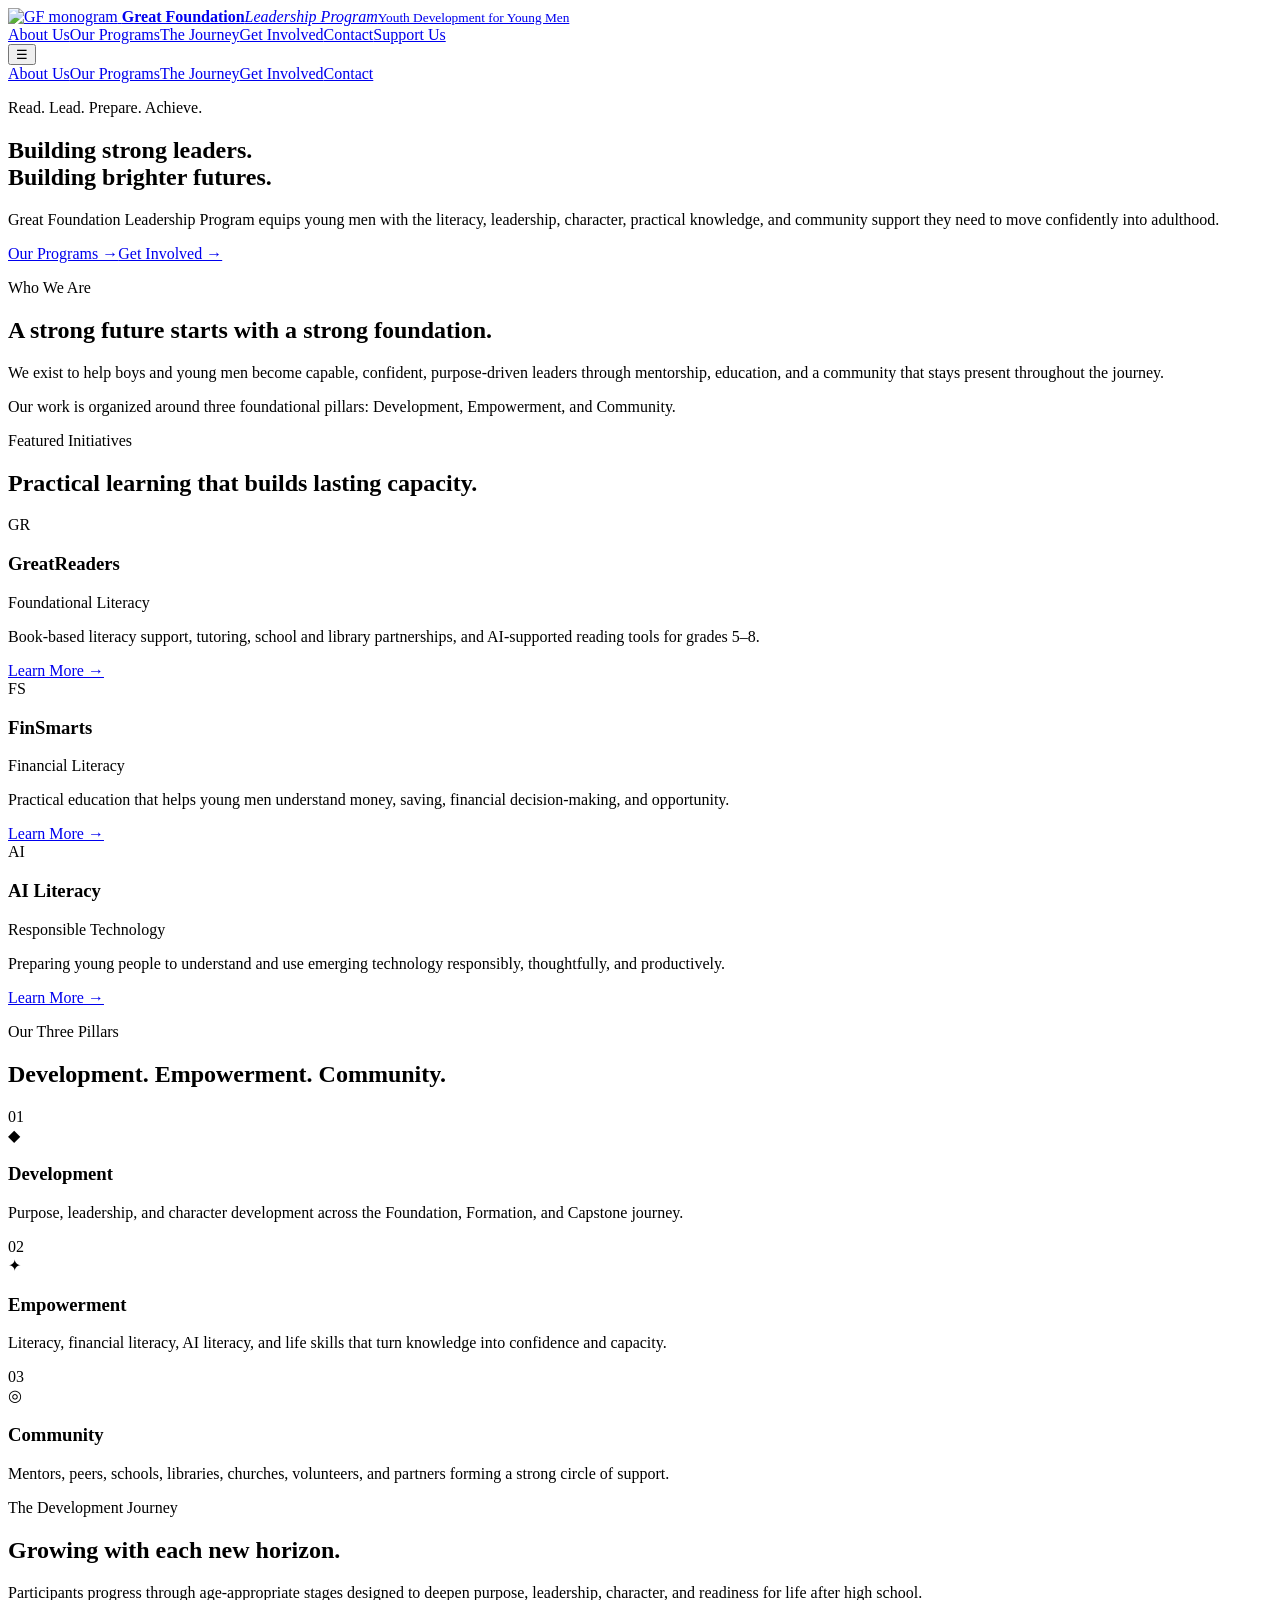
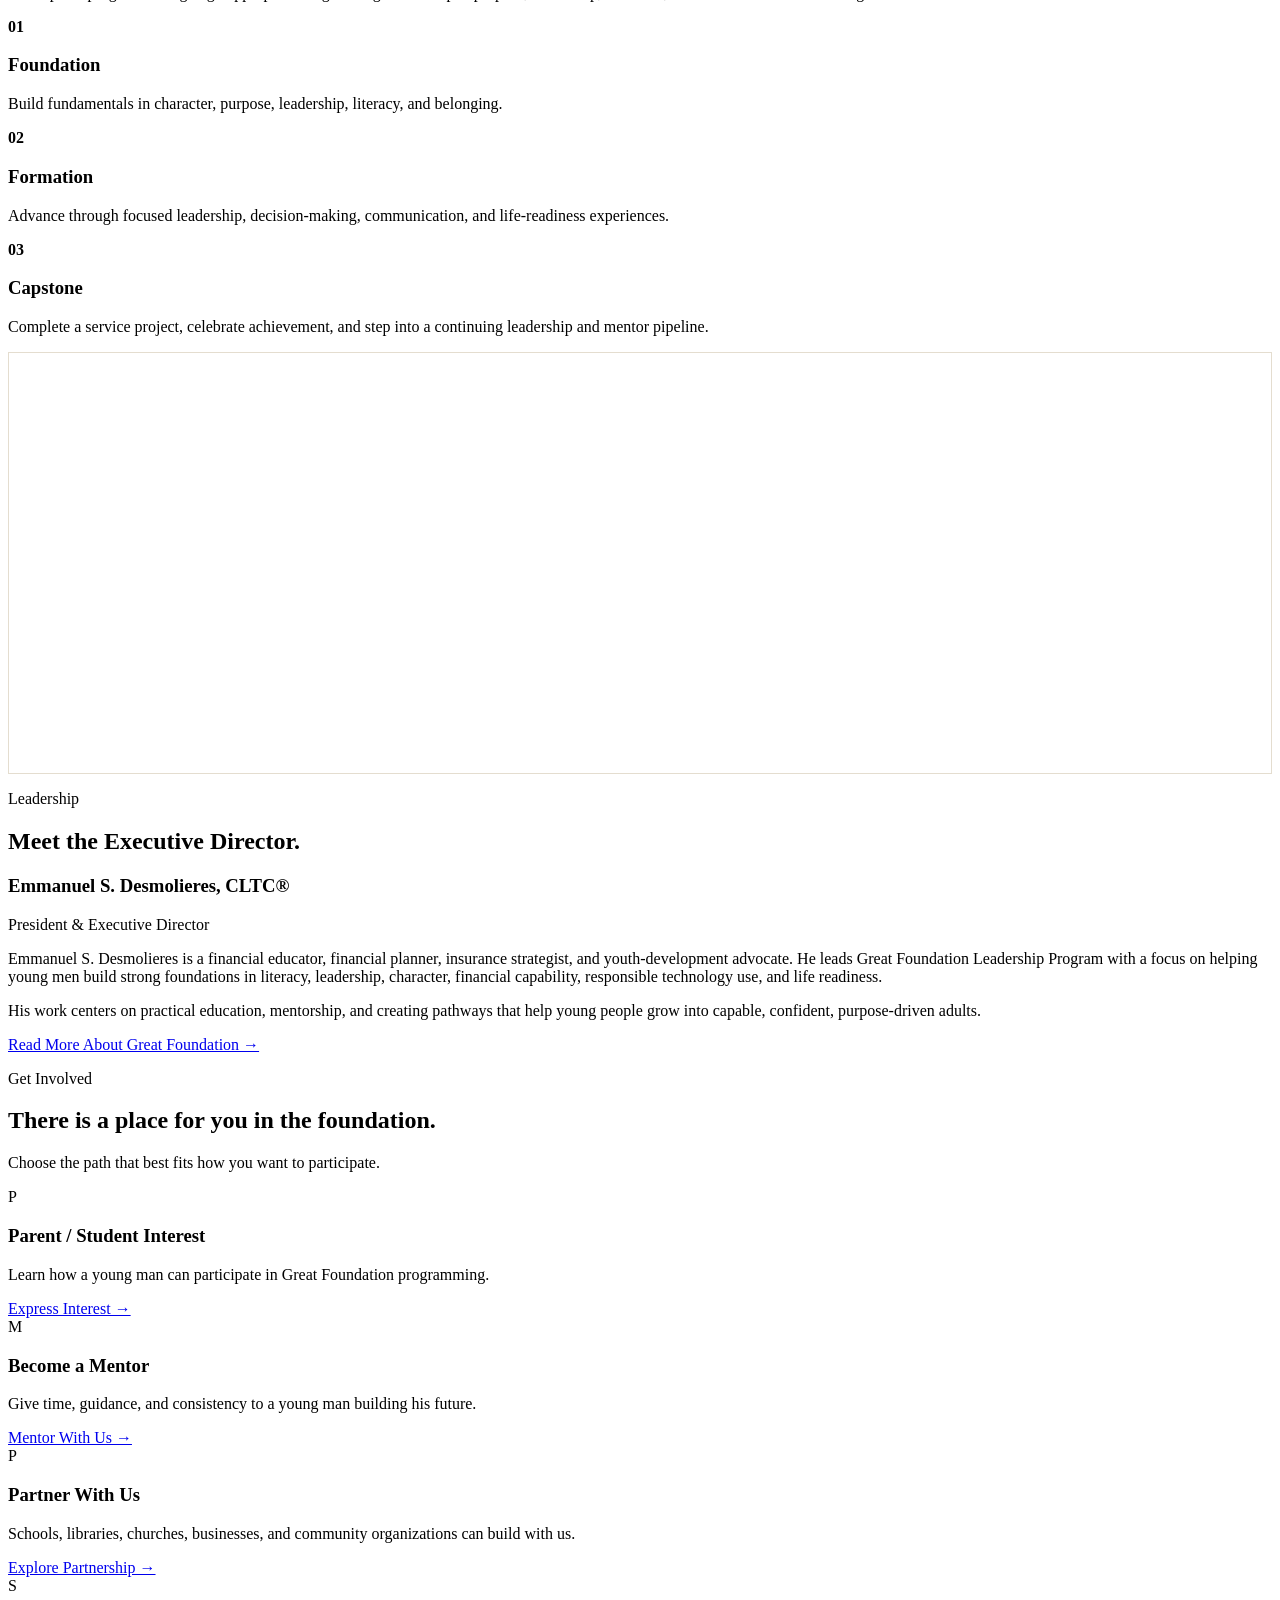
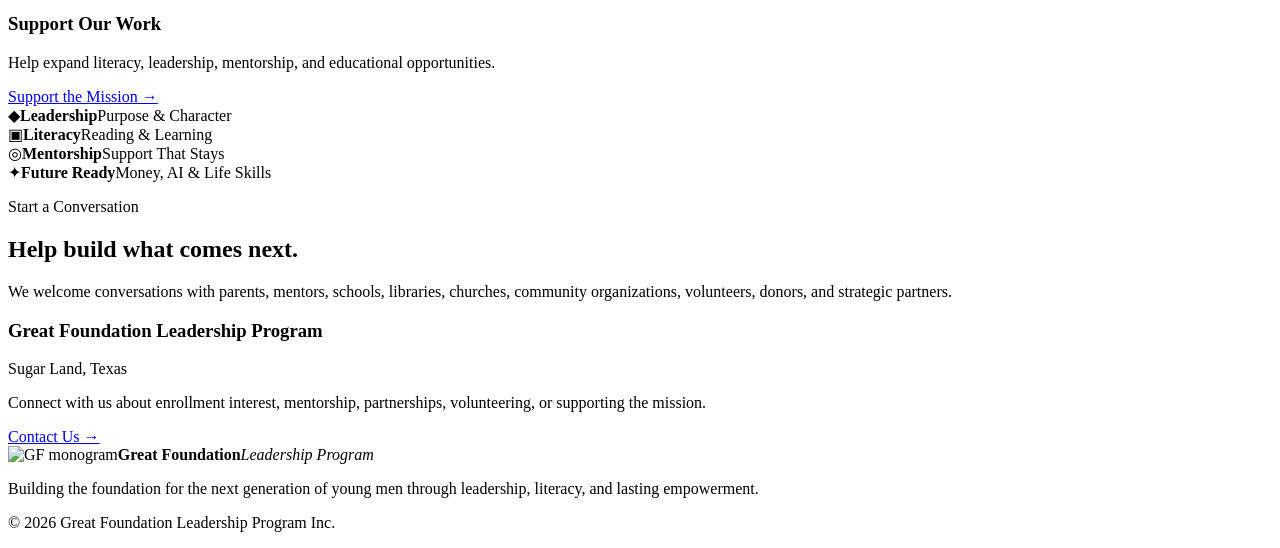
==== index.html @ b6fe9224 "Move site editing to direct GitHub source files" ====
<!doctype html>
<html lang="en">
<head>
  <meta charset="UTF-8" />
  <meta name="viewport" content="width=device-width, initial-scale=1.0" />
  <meta name="description" content="Great Foundation Leadership Program builds the foundation for the next generation of young men through leadership, literacy, and lasting empowerment." />
  <title>Great Foundation Leadership Program</title>
  <link rel="icon" type="image/png" sizes="32x32" href="/images/favicon-32x32.png" />
  <link rel="icon" type="image/png" sizes="16x16" href="/images/favicon-16x16.png" />
  <link rel="apple-touch-icon" sizes="180x180" href="/images/apple-touch-icon.png" />
  <link rel="manifest" href="/site.webmanifest" />
  <meta name="theme-color" content="#071f45" />
  <link rel="stylesheet" href="/styles.css" />
  <link rel="stylesheet" href="/overrides.css" />
</head>
<body>
<div class="site-shell" id="top">
<header class="topbar">
  <div class="wrap nav-wrap">
    <a class="brand" href="#top" aria-label="Great Foundation Leadership Program home">
      <img src="/images/gf-monogram-light.png" alt="GF monogram" />
      <span class="brand-copy"><strong>Great Foundation</strong><em>Leadership Program</em><small>Youth Development for Young Men</small></span>
    </a>
    <nav class="desktop-nav" aria-label="Main navigation">
      <a href="/about.html">About Us</a><a href="/programs.html">Our Programs</a><a href="#journey">The Journey</a><a href="#get-involved">Get Involved</a><a href="/contact.html">Contact</a><a class="gold-button small" href="/support.html">Support Us</a>
    </nav>
    <button class="mobile-toggle" id="menuBtn" aria-label="Open menu" aria-expanded="false">☰</button>
  </div>
  <nav class="mobile-nav hidden" id="mobileNav">
    <a href="/about.html">About Us</a><a href="/programs.html">Our Programs</a><a href="#journey">The Journey</a><a href="#get-involved">Get Involved</a><a href="/contact.html">Contact</a>
  </nav>
</header>
<main>
<section class="hero">
  <div class="hero-photo" aria-hidden="true"></div><div class="hero-shade" aria-hidden="true"></div>
  <div class="wrap hero-grid"><div class="hero-copy">
    <p class="hero-kicker">Read. Lead. Prepare. Achieve.</p>
    <h1>Building strong leaders.<br><span>Building brighter futures.</span></h1>
    <p class="hero-text">Great Foundation Leadership Program equips young men with the literacy, leadership, character, practical knowledge, and community support they need to move confidently into adulthood.</p>
    <div class="hero-actions"><a class="gold-button" href="#programs">Our Programs →</a><a class="outline-button" href="#get-involved">Get Involved →</a></div>
  </div></div>
</section>
<section class="intro-strip" id="about"><div class="wrap intro-grid">
  <div><p class="section-kicker">Who We Are</p><h2>A strong future starts with a <span>strong foundation.</span></h2></div>
  <div><p>We exist to help boys and young men become capable, confident, purpose-driven leaders through mentorship, education, and a community that stays present throughout the journey.</p><p class="subtle">Our work is organized around three foundational pillars: Development, Empowerment, and Community.</p></div>
</div></section>
<section class="programs" id="programs"><div class="wrap">
  <div class="section-title centered"><p class="section-kicker">Featured Initiatives</p><h2>Practical learning that builds <span>lasting capacity.</span></h2></div>
  <div class="program-grid">
    <article class="program-card"><div class="round-icon"><span class="icon-letter">GR</span></div><div><h3>GreatReaders</h3><p class="program-kicker">Foundational Literacy</p><p>Book-based literacy support, tutoring, school and library partnerships, and AI-supported reading tools for grades 5–8.</p><a class="text-link" href="/programs.html#greatreaders">Learn More →</a></div></article>
    <article class="program-card"><div class="round-icon"><span class="icon-letter">FS</span></div><div><h3>FinSmarts</h3><p class="program-kicker">Financial Literacy</p><p>Practical education that helps young men understand money, saving, financial decision-making, and opportunity.</p><a class="text-link" href="/programs.html#finsmarts">Learn More →</a></div></article>
    <article class="program-card"><div class="round-icon"><span class="icon-letter">AI</span></div><div><h3>AI Literacy</h3><p class="program-kicker">Responsible Technology</p><p>Preparing young people to understand and use emerging technology responsibly, thoughtfully, and productively.</p><a class="text-link" href="/programs.html#ai-literacy">Learn More →</a></div></article>
  </div>
</div></section>
<section class="pillars-section"><div class="wrap">
  <div class="section-title"><p class="section-kicker">Our Three Pillars</p><h2>Development. Empowerment. <span>Community.</span></h2></div>
  <div class="pillar-grid">
    <article class="pillar-card"><span class="pillar-number">01</span><div class="pillar-symbol">◆</div><h3>Development</h3><p>Purpose, leadership, and character development across the Foundation, Formation, and Capstone journey.</p></article>
    <article class="pillar-card"><span class="pillar-number">02</span><div class="pillar-symbol">✦</div><h3>Empowerment</h3><p>Literacy, financial literacy, AI literacy, and life skills that turn knowledge into confidence and capacity.</p></article>
    <article class="pillar-card"><span class="pillar-number">03</span><div class="pillar-symbol">◎</div><h3>Community</h3><p>Mentors, peers, schools, libraries, churches, volunteers, and partners forming a strong circle of support.</p></article>
  </div>
</div></section>
<section class="journey" id="journey"><div class="wrap journey-grid">
  <div class="journey-copy"><p class="section-kicker gold">The Development Journey</p><h2>Growing with each <span>new horizon.</span></h2><p>Participants progress through age-appropriate stages designed to deepen purpose, leadership, character, and readiness for life after high school.</p></div>
  <div class="journey-steps">
    <article><b>01</b><div><h3>Foundation</h3><p>Build fundamentals in character, purpose, leadership, literacy, and belonging.</p></div></article>
    <article><b>02</b><div><h3>Formation</h3><p>Advance through focused leadership, decision-making, communication, and life-readiness experiences.</p></div></article>
    <article><b>03</b><div><h3>Capstone</h3><p>Complete a service project, celebrate achievement, and step into a continuing leadership and mentor pipeline.</p></div></article>
  </div>
</div></section>
<section class="bio-section" id="leadership"><div class="wrap bio-grid">
  <div class="bio-mark bio-photo portrait" role="img" aria-label="Portrait of Emmanuel S. Desmolieres"></div>
  <div><p class="section-kicker">Leadership</p><h2>Meet the <span>Executive Director.</span></h2><h3>Emmanuel S. Desmolieres, CLTC®</h3><p class="bio-role">President & Executive Director</p><p>Emmanuel S. Desmolieres is a financial educator, financial planner, insurance strategist, and youth-development advocate. He leads Great Foundation Leadership Program with a focus on helping young men build strong foundations in literacy, leadership, character, financial capability, responsible technology use, and life readiness.</p><p>His work centers on practical education, mentorship, and creating pathways that help young people grow into capable, confident, purpose-driven adults.</p><a class="text-link" href="/about.html">Read More About Great Foundation →</a></div>
</div></section>
<section class="involvement" id="get-involved"><div class="wrap">
  <div class="section-title centered"><p class="section-kicker">Get Involved</p><h2>There is a place for you in the <span>foundation.</span></h2><p>Choose the path that best fits how you want to participate.</p></div>
  <div class="involve-grid">
    <article class="involve-card"><div class="round-icon small"><span class="icon-letter">P</span></div><h3>Parent / Student Interest</h3><p>Learn how a young man can participate in Great Foundation programming.</p><a href="/interest.html">Express Interest →</a></article>
    <article class="involve-card"><div class="round-icon small"><span class="icon-letter">M</span></div><h3>Become a Mentor</h3><p>Give time, guidance, and consistency to a young man building his future.</p><a href="/mentor.html">Mentor With Us →</a></article>
    <article class="involve-card"><div class="round-icon small"><span class="icon-letter">P</span></div><h3>Partner With Us</h3><p>Schools, libraries, churches, businesses, and community organizations can build with us.</p><a href="/partner.html">Explore Partnership →</a></article>
    <article class="involve-card"><div class="round-icon small"><span class="icon-letter">S</span></div><h3>Support Our Work</h3><p>Help expand literacy, leadership, mentorship, and educational opportunities.</p><a href="/support.html">Support the Mission →</a></article>
  </div>
</div></section>
<section class="impact-bar"><div class="wrap impact-grid">
  <div><span class="impact-symbol">◆</span><strong>Leadership</strong><span>Purpose & Character</span></div>
  <div><span class="impact-symbol">▣</span><strong>Literacy</strong><span>Reading & Learning</span></div>
  <div><span class="impact-symbol">◎</span><strong>Mentorship</strong><span>Support That Stays</span></div>
  <div><span class="impact-symbol">✦</span><strong>Future Ready</strong><span>Money, AI & Life Skills</span></div>
</div></section>
<section class="contact-section" id="contact"><div class="wrap contact-grid">
  <div><p class="section-kicker gold">Start a Conversation</p><h2>Help build what comes <span>next.</span></h2><p>We welcome conversations with parents, mentors, schools, libraries, churches, community organizations, volunteers, donors, and strategic partners.</p></div>
  <div class="contact-card"><h3>Great Foundation Leadership Program</h3><p>Sugar Land, Texas</p><p>Connect with us about enrollment interest, mentorship, partnerships, volunteering, or supporting the mission.</p><a class="gold-button" href="/contact.html">Contact Us →</a></div>
</div></section>
</main>
<footer class="footer"><div class="wrap footer-grid">
  <div class="brand footer-brand"><img src="/images/gf-monogram-light.png" alt="GF monogram"/><span class="brand-copy"><strong>Great Foundation</strong><em>Leadership Program</em></span></div>
  <p>Building the foundation for the next generation of young men through leadership, literacy, and lasting empowerment.</p><p>© 2026 Great Foundation Leadership Program Inc.</p>
</div></footer>
</div>
<script>
const btn=document.getElementById('menuBtn'), nav=document.getElementById('mobileNav');
btn?.addEventListener('click',()=>{const open=nav.classList.toggle('open');nav.classList.toggle('hidden',!open);btn.setAttribute('aria-expanded',String(open));btn.textContent=open?'×':'☰';});
nav?.querySelectorAll('a').forEach(a=>a.addEventListener('click',()=>{nav.classList.remove('open');nav.classList.add('hidden');btn.textContent='☰';btn.setAttribute('aria-expanded','false');}));
</script>
</body>
</html>
---- overrides.css ----
/* Direct GitHub overrides: edit this file for future design changes. */
.bio-photo.portrait {
  min-height: 420px;
  padding: 0;
  background-image: url("[data-uri][... ELLIPSIZATION ...]kF6v6T7n+jlrcIjY2M/Kkc1hY0NFuc80ALA/mQPipB4TOwgSPhjJjMlOeeQ59FGgyJcaTtIZCx1VY8Fs/MyJANcznU0ts86PMWvp5PKSIeD5c0LZWNZ2bqNl/KxYvw5o3g+U7SKja527WOfTjyvbysWo4zMgR9mJ3hmnRpB207bfgPktzxLMLnuOTIS92pxvcnbf8B8gpkYOkHCcnIAczsw0gkOLtttV/LSVynwZoGRuOhwfVaHXRIDgD8CCs/aOXYPrD9i4gbVbhR25b0uc2VPkNY2aVz2sFNB5D/qgmQaPjfHp1tLdQsX1C2l/Zw/8H/yK5LrL+zh/wCD/wCRR9A5IiKkCIiAIiIAiIgCIiAIiIDIJBBGxHJXLfSnLDQDFC49TRF/iqVFienGf3I0pOPBdfpRlfwIfx/usfpRlfwIfx/uqZFj6fT9GvJL2XP6T5X8CH8f7rH6TZP8GH8f7qnRPp9P0PJP2XH6S5P8GH8f7rH6SZP8GH8f7qoRPp9P0PJP2W36R5P8GH8f7qudkPfkPmfTnPvUDyNrki1HShH7UZc5S5Z17SL+D/7ynaRfwB9ZXJFuiWde0i/gD6ynaRfwB9ZXJEoWde0i/gD6ynaRfwB9ZXJEoWde0i/[base64]/sNle0VkcDj+8VfKibGecbgscfact/s+P77vwVtncOGIA5p281EsLSnZhpor5MRjD7Tlo7HY0XZUrIPeXF/srEpOzpGKaOLWRHmXLcQwnq75qO9ZiJtTfL2XaiR2EXi75rPq8fi75rjqdroLsI5KS5vsj2oerR+Lvmnq0fi75rWQmFmp59wUV2TrdR2HQBLl7HxJTooR+84rURxHmXBRBMRyF2thJYOobK7n7FItMDBxsmTS6Rw9xAVnH6O4rnUXy/UP7LzjJNwBfK9+avOFcZdDKG5Ti9pIbrJ9lZcpdMqS9ELieBHhz6GlxafEqHpj/3ld+kADpmOG4PVRcfFY5llWMpPskqXRXaI/8AeWezZ4OVk7FbrFBdm4jfALefZi16KYsaOjk7MHk1yt3YoEm4FLcQRhM+xf4KRzK/dKCJx/dKsshrRtSBorkrn2Syu7J11RWfVn+CngDtBalN0daS2LKcYkh6J6q/[base64]/[base64]/XBdLGy5ZRqULQPtwB5LV0YatnXCgBdISLoranFxLYi4e9dsfuQSHbvUQuTPWe0tj9N8u6SFhs6pErFy2ggOZppW0Ga2CMPAvwVDkxOZlA69Wqidqo9V6NuMybhLWMFPLTRHj0XGfs7wfRIxuJyZzgxuL/AOrUuWWwTRvBBGnoVU8PgzcfKI7YxCqIfGTv5EK4Ec0eOTkOa5xGxHVSWBEoIYg2LJfWwc1v9VgSBjd1Y5MIxcMQvadcly6gNugpU88oDHBd4SPNqRrkkNeHuC70qyCXcFWAlGi12TODRqT31R8RmMuU/[base64]/fShSElxtegfC6bIBY46AH6xXM7UVQ5TS2d4813g7OE40yM5d8Pmo7l3wzuuhyZpm/[base64]/[base64]/ADB8B+ao3EuBLiS48yTa66MOJM4a2pVxRMbDI1lWCLsbclKkcTLpbtuKUjLiigaXueGt8yoMmQ17gWn3HxCrluVoxDDMTZDppzFI/[base64]/IhVqyp0To8UOjD3Hn0CuMAthjAGwVVh8SjgJZJF2rTz08wpZz8c44ljtveILCd15ZwldHphKNWWc+czFgL5OZ9lo5uKpDI98rpXnvvNmunkuXrXrk5c92p42A6AeS67N36rtpae1X2ctTU3Y6JuZxUy4wjyBZ5B4H81R5N6zSk5PfxnuKw3S/Hje4W4ivet7F0c22+SKAeyXHe1YdlHIw6SW70uRxtHNRpkRxduxYZqYQ4GiOSkMja40V27Blc1mRUIZO1GoCiNiFJx2NfJ+seWt8lWQSgyPA2HMLuZH9CuUonojLB63EY2GHuyW2lCfJ6xkFkBs3uegUDB1uj/WzOLK9kGgp0MsULC4lsbG7krjVM73ZE9JItBwoR3vav37Kmmj7Nzmc9JU/JzH5+aZiKY0aYwfDxWuS2F0ZL+64D2l7dONRyeLUdywceM5QyZGiN1tZ1HIlRo3aogOrRS4atkY4tdY6qOKSpEUs5J+JkBsgEwBHn1V9iTYDdJMbDfwXn8fGfk+yNupPJWmDhRwbuAc7xP9l550emFlpn5URxnOh2iAsu/oFDfw12TjtcxwLXCwQo/HJawHMaaFgfipPBeJxY2K2Gd9OJ1NJ5V70jD42iaj+VMjjgMy2PBZQK0hXvrpqwzbosHN8WLe5nOkeS4lAMWRsP75FmugUZr+45j/AGeTh/[base64]/[base64]/iuOppXlHaGrWGSOPANlhgA/3neZ6KPIwuZQ2LeSzkSummfMTqe7pXypcIsjV3ZWua89CCtwjtjTMTlulaGNxXIwpKifqjB9h24/Jehx+LR5vDp5WNDZI2EuZfLbn7l5BzS+ZwZuLtdYWPicXNlLSQWnSOYPMI4pkUmjETrdRIB6HxUgc/Ajr/AHXL1dlg6iBW4pd2R6dtbiOljcLoZOcR05JAFBzdgucUlMY3qLXd0bRI1+ojTzFLgYmiUkOPPlSgO7Hc1iTdhCw0AH975LfS09T8lQaDbKaPCNd5p5Jnd916WkC/[base64]/YSZDi5ppzmNBa0/Oyo2TCIpXxtcHmOQt1DkfP8EfAO5IdKXDmDRWVyjd7R+9uulqrgA3GyhzcVvg4s2bkdjENTz4mgB1JPQDxWj/[base64]/SInYwHTVN0vos7rgS01se8PkrdmaorDFKzI7F0bhLenRW9+FLZzHMLdQqwHD3FWn6S6ZO0bi6XGcTftT0N1y2sbWtY+OtbjGP1e+4G2X+1tVu238R5qpgrGMe5skgaSxpAJ6Anl/IrW91dN9IXOk7R+OHEuJsu3At5AG3TXt7liL0gEbnf4QEul7QnX58wK2PmqCnljfFKA9paSA4A+BFgrMcb5ZAyNpc43QHuv8Akrd/H9TS31a7LDbngl2kNG5rc93n5lajjz2tBfE58gldIHF/K78ul9fBQFYWkRteR3XXR8a5rg/c0FfR+kLIwXyQv7Sm0WPovILCbNddPxsqJhcVbjwSsbjftCXHv7EkUbFbgcwOhUboqVkOHHJov2aukkQdK1sDXOJ2oC7KufthuRh5LJg8yyl+lo3ADnAi/cBSjYkxxsuKfSKjeHV40vO9Rp2ehaacaNM3hEmFgxZEsketzzG6IOBLSPdz8/AqrnYJcd33mDUP6q/n9SayR7ZXZLixzY2PjrRfUnlY8uqpns7DHme77pA8ydl0Wqnjs5vTa/[base64]/[base64]/ELd02ltDcEqVFnR9mAdqVeozK00RG4swFFh+YWvqs2r2NveFYdtG/k4JranlkXxRK50bmmiK+K1cPMfMKxJaVo5gPRXy/gni/JXOGutLgfiusTH7d38QpfZLo2IBRzsqhRxhjLXWa+JXQaXHZwPxtdgweGy6RRRl1lcqs6p0chFoZZdsqXiGW6aUxjZjDQHifFX2UaHgAvLPOp7j4kldNNK7Oeq3VHTHdpk8bFELu17HGg6j4OUeH21hp/WfFd0eclyljXd53PoN1GklLncqA5BdJRqpcpWUb6FVg7B2kDzWxOpuyQ1LDpPMLQNLH7jZAZ7MsfTgWkdCKWW7yK/9J/28n/iO/mqCL9oogdZfZWWD9WsS8ltH+zVBho7pChzm5CPDZTR7RUGX9o73oDkVvAakC0K2j/aBYZUWeONRoKQA4KPiftApq4s9EeAx9Hdd2SA7EKP1XRiyaMzYkMw3YL8RsVWzcOyIiTE/W3wPNXDVlyJtEaTKFk5YakaWkKQyUOHtfFOK/tz7goeLzct1asxdOifbhuN1sJSOey0gXR6ybN2y2thIuTEdzUBJZLupMcgk2FAquapEPNCmeJSBsEjgeQK8yr3iv8A2J3w/mqJddPg46nJ0h21HyWG+0CkfsuWW811OR1u1uW6mUVzbzXYclQcYLimropUrQ7oozv2qteFf7SxP/Fb/NAf/9k=");
  background-size: cover;
  background-position: center top;
  background-repeat: no-repeat;
  border: 1px solid #e4ddcf;
}
@media (max-width: 800px) {
  .hero {
    display: flex;
    flex-direction: column;
    min-height: 0;
    background: var(--navy);
    overflow: hidden;
  }
  .hero-grid {
    order: 1;
    min-height: 0;
    grid-template-columns: 1fr;
    align-items: start;
    padding-bottom: 28px;
  }
  .hero-copy { padding: 40px 6px 0; }
  .hero-photo {
    position: relative;
    order: 2;
    inset: auto;
    width: 100%;
    height: 360px;
    background: url('/images/hero-students.png') center 8%/cover no-repeat;
  }
  .hero-shade { display: none; }
  .bio-photo.portrait { min-height: 360px; }
}
@media (max-width: 560px) {
  .hero-grid { padding-bottom: 22px; }
  .hero-copy { padding: 32px 0 0; }
  .hero-photo { height: 330px; background-position: center 5%; }
  .bio-photo.portrait { min-height: 330px; }
}
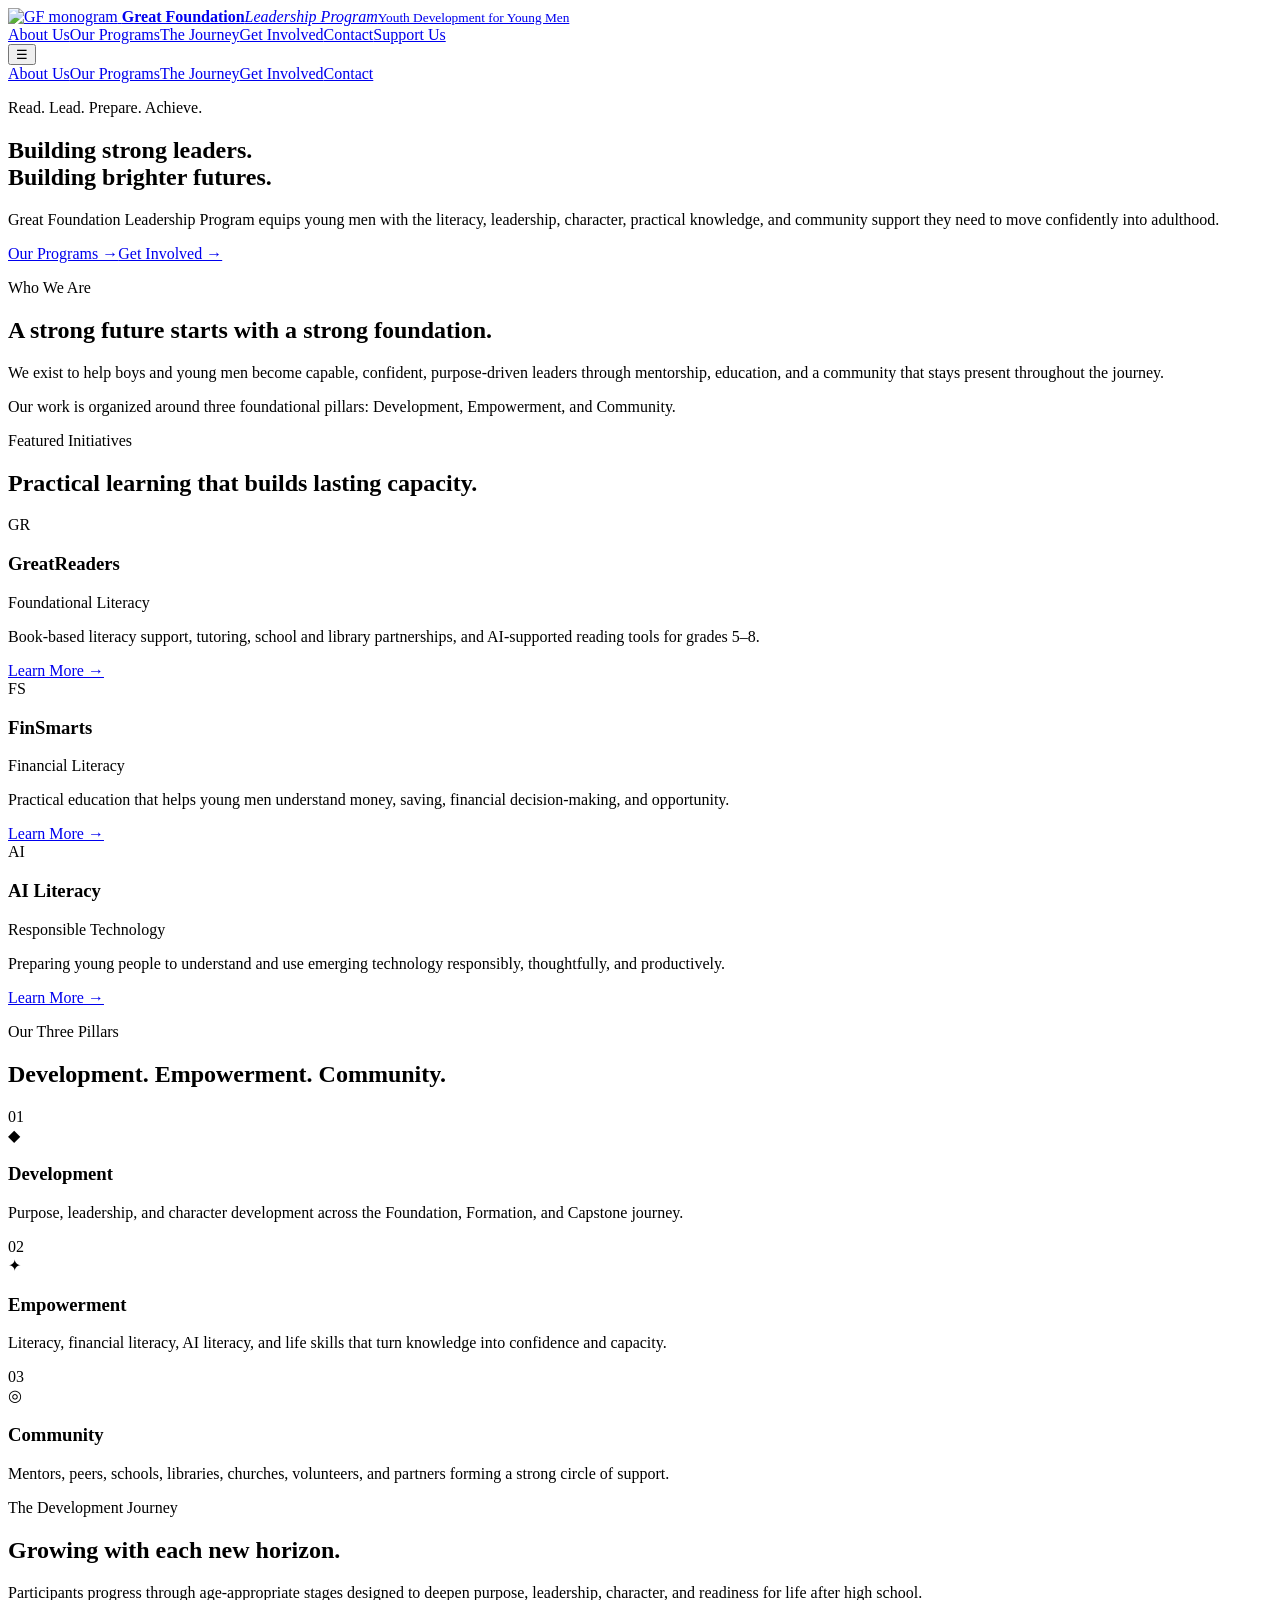
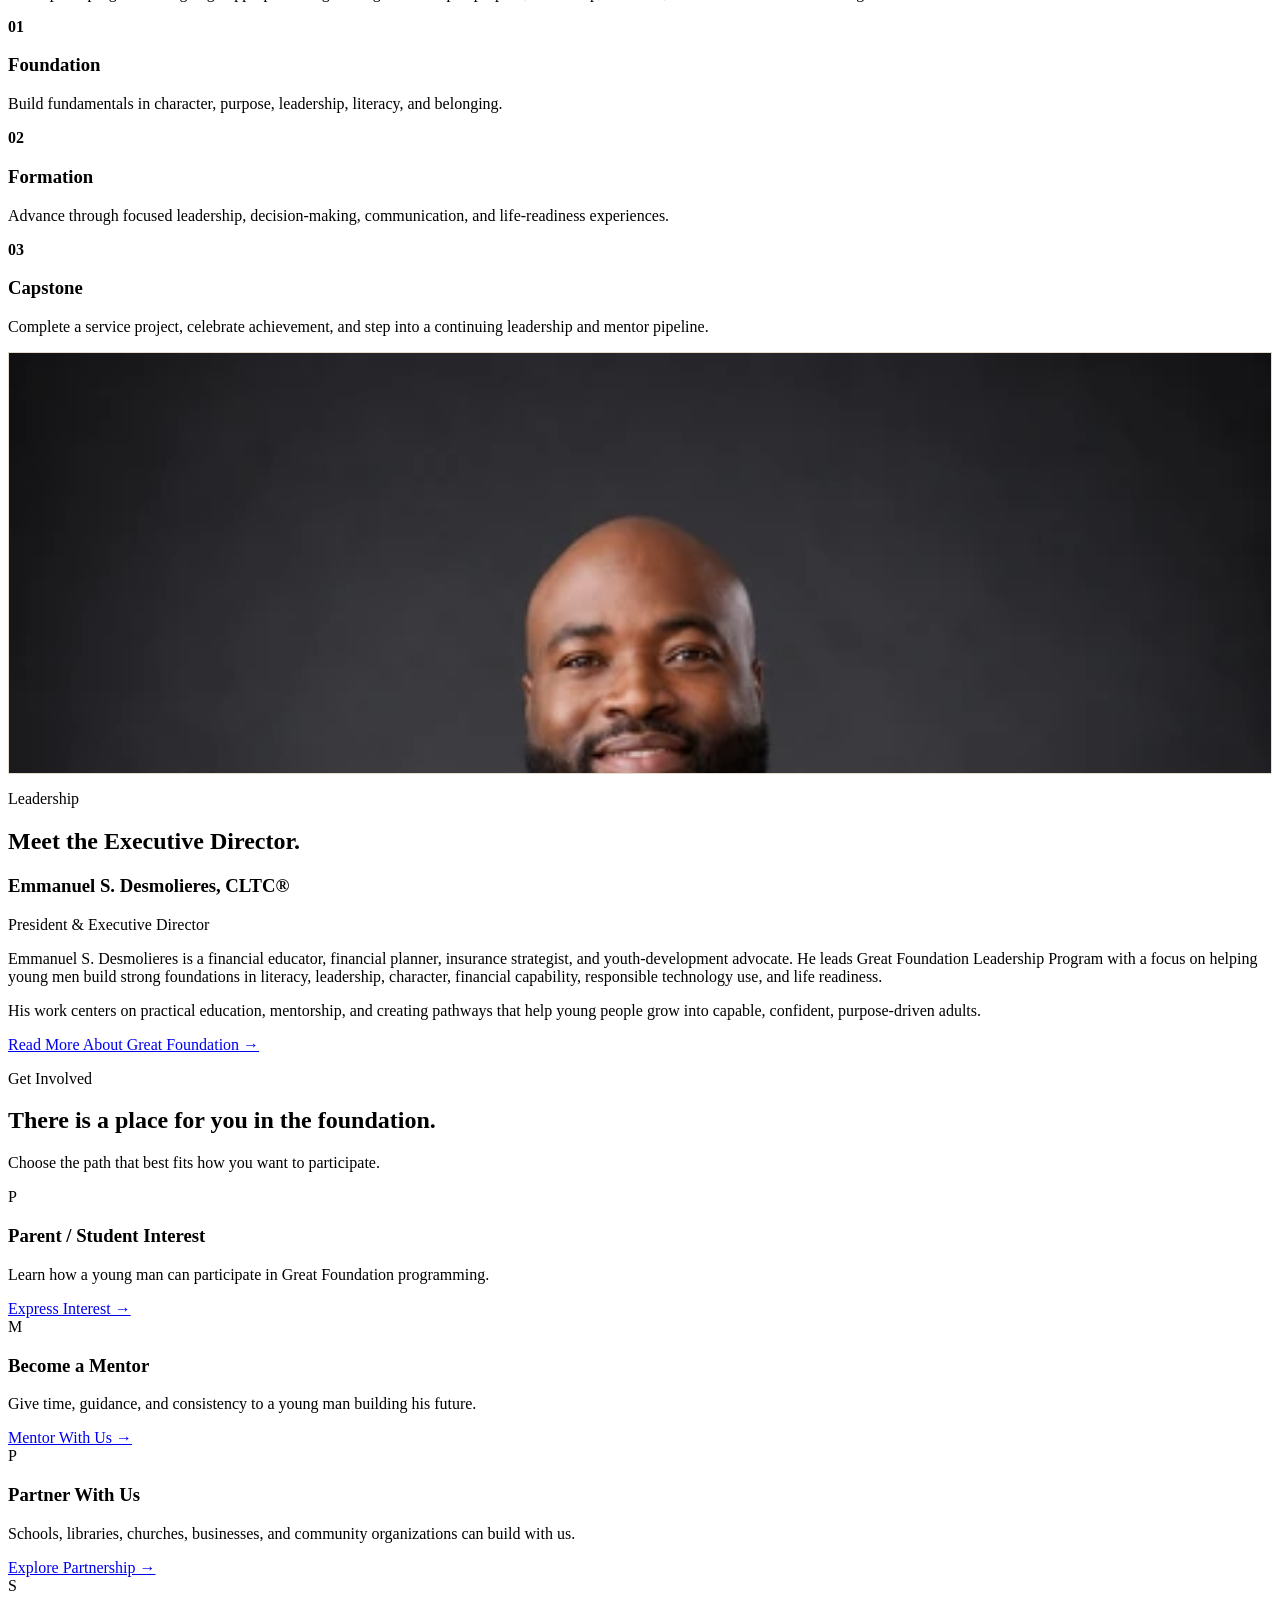
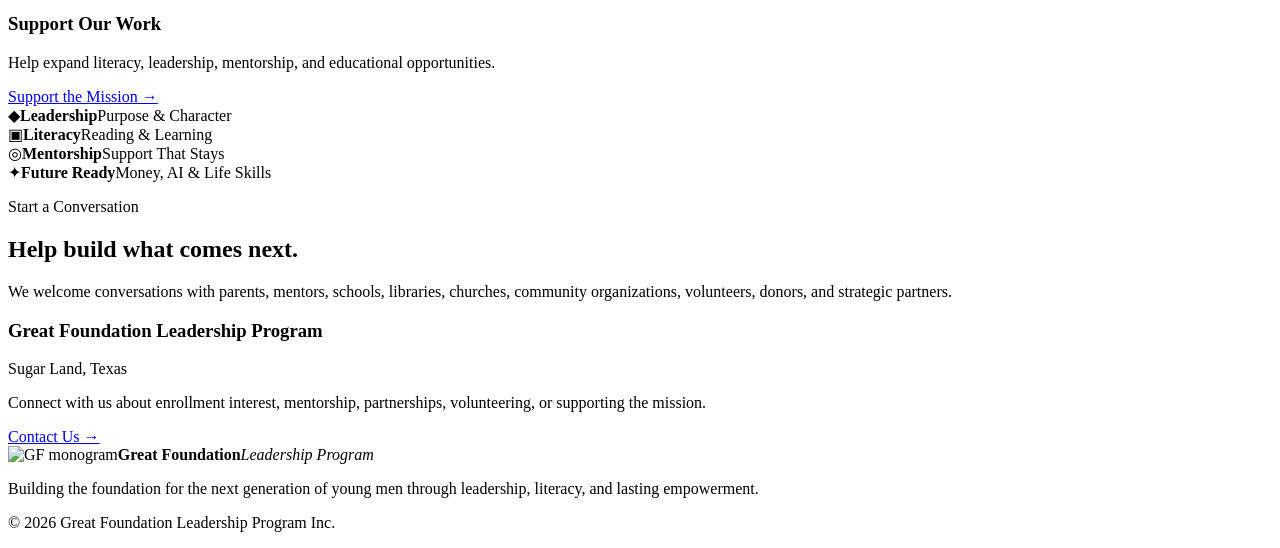
==== commit 81ff0a71: "Publish bold GF icon and social share metadata" ====
--- a/index.html
+++ b/index.html
@@ -4,7 +4,20 @@
   <meta charset="UTF-8" />
   <meta name="viewport" content="width=device-width, initial-scale=1.0" />
   <meta name="description" content="Great Foundation Leadership Program builds the foundation for the next generation of young men through leadership, literacy, and lasting empowerment." />
-  <title>Great Foundation Leadership Program</title>
+  <title>Great Foundation Leadership Program | Building Strong Leaders</title>
+  <link rel="canonical" href="https://greatfoundationleadership.org/" />
+  <meta property="og:type" content="website" />
+  <meta property="og:site_name" content="Great Foundation Leadership Program" />
+  <meta property="og:title" content="Great Foundation Leadership Program | Building Strong Leaders" />
+  <meta property="og:description" content="Building the foundation for the next generation of young men through leadership, literacy, financial capability, responsible technology, mentorship, and community." />
+  <meta property="og:url" content="https://greatfoundationleadership.org/" />
+  <meta property="og:image" content="https://greatfoundationleadership.org/images/hero-students.png" />
+  <meta property="og:image:alt" content="Young men participating in Great Foundation Leadership Program" />
+  <meta name="twitter:card" content="summary_large_image" />
+  <meta name="twitter:title" content="Great Foundation Leadership Program | Building Strong Leaders" />
+  <meta name="twitter:description" content="Read. Lead. Prepare. Achieve. Youth development for young men through leadership, literacy, mentorship, and practical life skills." />
+  <meta name="twitter:image" content="https://greatfoundationleadership.org/images/hero-students.png" />
+  <meta name="apple-mobile-web-app-title" content="GF Leadership" />
   <link rel="icon" type="image/png" sizes="32x32" href="/images/favicon-32x32.png" />
   <link rel="icon" type="image/png" sizes="16x16" href="/images/favicon-16x16.png" />
   <link rel="apple-touch-icon" sizes="180x180" href="/images/apple-touch-icon.png" />
@@ -12,6 +25,7 @@
   <meta name="theme-color" content="#071f45" />
   <link rel="stylesheet" href="/styles.css" />
   <link rel="stylesheet" href="/overrides.css" />
+  <link rel="stylesheet" href="/portrait.css" />
 </head>
 <body>
 <div class="site-shell" id="top">
@@ -103,4 +117,4 @@
 nav?.querySelectorAll('a').forEach(a=>a.addEventListener('click',()=>{nav.classList.remove('open');nav.classList.add('hidden');btn.textContent='☰';btn.setAttribute('aria-expanded','false');}));
 </script>
 </body>
-</html>
+</html>
--- a/portrait.css
+++ b/portrait.css
@@ -0,0 +1,11 @@
+.bio-photo.portrait {
+  min-height: 420px;
+  padding: 0;
+  background-image: url("[data-uri]") !important;
+  background-size: cover !important;
+  background-position: center top !important;
+  background-repeat: no-repeat !important;
+}
+@media (max-width: 800px) {
+  .bio-photo.portrait { min-height: 360px; }
+}
